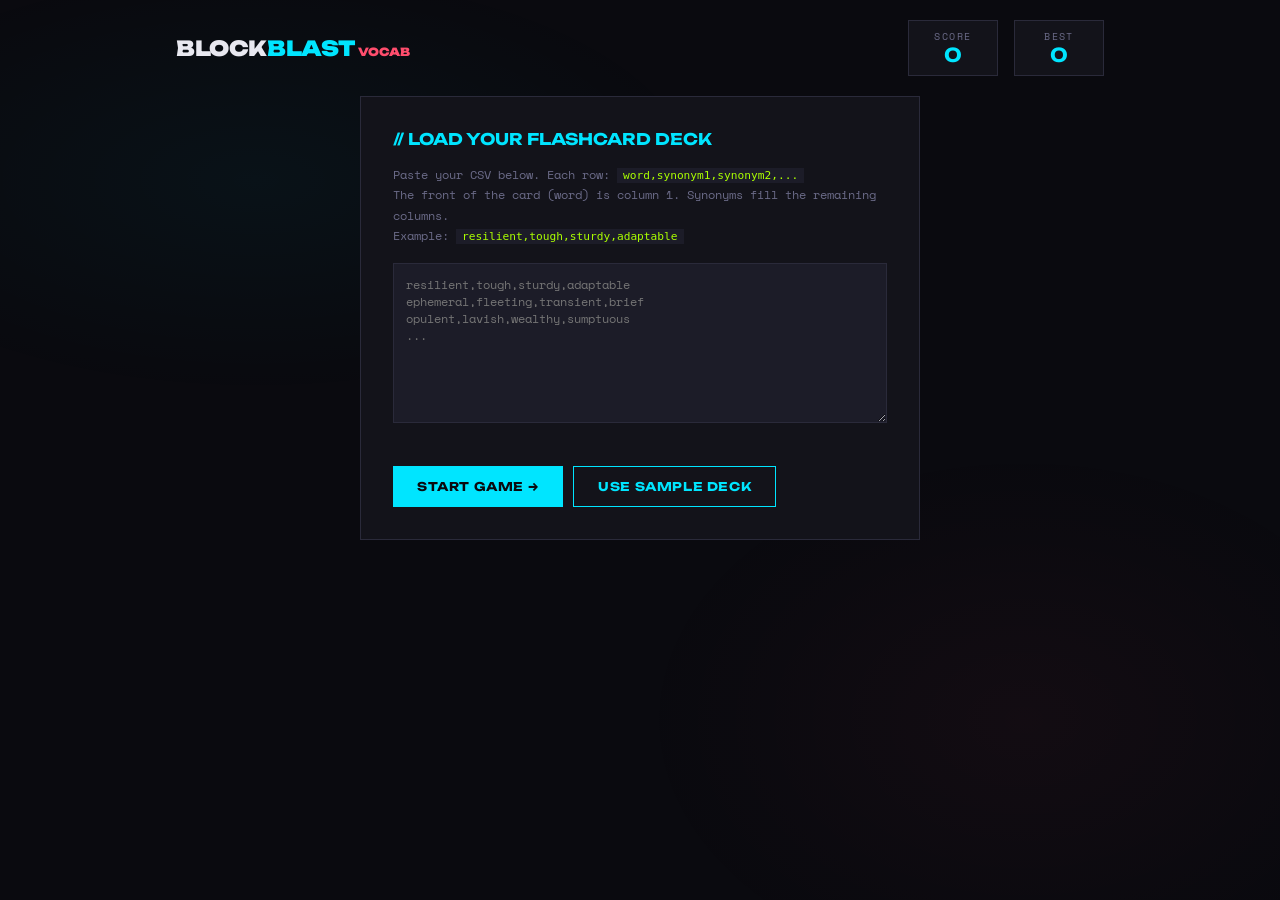
==== templates/game.html @ 5fb33e54 "Add /game route and Block Blast Vocab game Co-Authored-By: Claude Sonnet 4.6 <noreply@anthropic.com>" ====
<!DOCTYPE html>
<html lang="en">
<head>
<meta charset="UTF-8">
<meta name="viewport" content="width=device-width, initial-scale=1.0">
<title>Block Blast — Vocab Edition</title>
<link href="https://fonts.googleapis.com/css2?family=Space+Mono:wght@400;700&family=Unbounded:wght@400;700;900&display=swap" rel="stylesheet">
<style>
  :root {
    --bg: #0a0a0f;
    --surface: #13131a;
    --surface2: #1c1c28;
    --border: #2a2a3a;
    --accent: #00e5ff;
    --accent2: #ff4d6d;
    --accent3: #aaff00;
    --text: #e8e8f0;
    --muted: #6b6b88;
    --cell: #1a1a26;
    --cell-border: #252535;

    --c0: #00e5ff;
    --c1: #ff4d6d;
    --c2: #aaff00;
    --c3: #ffb700;
    --c4: #b56fff;
    --c5: #ff6b35;
    --c6: #00ff9f;
  }

  * { box-sizing: border-box; margin: 0; padding: 0; }

  body {
    background: var(--bg);
    color: var(--text);
    font-family: 'Space Mono', monospace;
    min-height: 100vh;
    display: flex;
    flex-direction: column;
    align-items: center;
    overflow-x: hidden;
  }

  /* Ambient background */
  body::before {
    content: '';
    position: fixed;
    inset: 0;
    background:
      radial-gradient(ellipse 60% 40% at 20% 20%, rgba(0,229,255,0.04) 0%, transparent 60%),
      radial-gradient(ellipse 50% 50% at 80% 80%, rgba(255,77,109,0.04) 0%, transparent 60%);
    pointer-events: none;
    z-index: 0;
  }

  .wrapper {
    position: relative;
    z-index: 1;
    width: 100%;
    max-width: 960px;
    padding: 20px 16px 40px;
    display: flex;
    flex-direction: column;
    align-items: center;
    gap: 20px;
  }

  /* Header */
  header {
    width: 100%;
    display: flex;
    justify-content: space-between;
    align-items: center;
  }

  .logo {
    font-family: 'Unbounded', sans-serif;
    font-weight: 900;
    font-size: 1.3rem;
    letter-spacing: -0.02em;
  }
  .logo span { color: var(--accent); }

  .score-area {
    display: flex;
    gap: 16px;
  }

  .score-box {
    background: var(--surface);
    border: 1px solid var(--border);
    padding: 8px 16px;
    text-align: center;
    min-width: 90px;
  }

  .score-box .label {
    font-size: 0.6rem;
    color: var(--muted);
    letter-spacing: 0.15em;
    text-transform: uppercase;
  }

  .score-box .value {
    font-family: 'Unbounded', sans-serif;
    font-size: 1.2rem;
    font-weight: 700;
    color: var(--accent);
  }

  /* CSV Setup screen */
  #setup-screen {
    width: 100%;
    max-width: 560px;
    background: var(--surface);
    border: 1px solid var(--border);
    padding: 32px;
    display: flex;
    flex-direction: column;
    gap: 16px;
  }

  #setup-screen h2 {
    font-family: 'Unbounded', sans-serif;
    font-size: 1rem;
    color: var(--accent);
  }

  #setup-screen p {
    font-size: 0.75rem;
    color: var(--muted);
    line-height: 1.7;
  }

  #setup-screen p code {
    background: var(--surface2);
    padding: 1px 6px;
    color: var(--accent3);
    font-size: 0.7rem;
  }

  textarea {
    background: var(--surface2);
    border: 1px solid var(--border);
    color: var(--text);
    font-family: 'Space Mono', monospace;
    font-size: 0.72rem;
    padding: 12px;
    resize: vertical;
    min-height: 160px;
    outline: none;
    transition: border-color 0.2s;
  }
  textarea:focus { border-color: var(--accent); }

  .btn {
    background: var(--accent);
    color: var(--bg);
    border: none;
    padding: 12px 24px;
    font-family: 'Unbounded', sans-serif;
    font-size: 0.75rem;
    font-weight: 700;
    letter-spacing: 0.05em;
    cursor: pointer;
    transition: opacity 0.15s, transform 0.1s;
  }
  .btn:hover { opacity: 0.85; }
  .btn:active { transform: scale(0.97); }
  .btn.danger { background: var(--accent2); }
  .btn.ghost {
    background: transparent;
    color: var(--accent);
    border: 1px solid var(--accent);
  }

  .error-msg {
    font-size: 0.7rem;
    color: var(--accent2);
    min-height: 1em;
  }

  /* Game layout */
  #game-screen {
    display: none;
    width: 100%;
    flex-direction: column;
    align-items: center;
    gap: 20px;
  }

  .game-main {
    display: flex;
    gap: 24px;
    align-items: flex-start;
    flex-wrap: wrap;
    justify-content: center;
  }

  /* Grid */
  #grid-container {
    position: relative;
  }

  #grid {
    display: grid;
    grid-template-columns: repeat(8, 44px);
    grid-template-rows: repeat(8, 44px);
    gap: 2px;
    background: var(--border);
    border: 2px solid var(--border);
    padding: 2px;
  }

  .cell {
    width: 44px;
    height: 44px;
    background: var(--cell);
    border: 1px solid var(--cell-border);
    transition: background 0.08s, transform 0.08s;
    position: relative;
  }

  .cell.filled {
    border-color: transparent;
  }

  .cell.highlight {
    background: rgba(255,255,255,0.15) !important;
    border-color: rgba(255,255,255,0.3);
  }

  .cell.invalid-highlight {
    background: rgba(255,77,109,0.25) !important;
    border-color: rgba(255,77,109,0.4);
  }

  .cell.clearing {
    animation: cellPop 0.35s ease forwards;
  }

  @keyframes cellPop {
    0% { transform: scale(1); opacity: 1; }
    50% { transform: scale(1.15); opacity: 0.7; }
    100% { transform: scale(0); opacity: 0; background: white; }
  }

  /* Pieces tray */
  .pieces-tray {
    display: flex;
    flex-direction: column;
    gap: 16px;
    align-items: center;
  }

  .tray-label {
    font-size: 0.6rem;
    letter-spacing: 0.2em;
    color: var(--muted);
    text-transform: uppercase;
  }

  .pieces-row {
    display: flex;
    gap: 16px;
    align-items: center;
    flex-wrap: wrap;
    justify-content: center;
  }

  .piece-slot {
    width: 100px;
    height: 100px;
    background: var(--surface);
    border: 1px solid var(--border);
    display: flex;
    align-items: center;
    justify-content: center;
    cursor: grab;
    transition: border-color 0.2s, transform 0.15s;
    position: relative;
  }

  .piece-slot:hover:not(.used) {
    border-color: var(--accent);
    transform: translateY(-2px);
  }

  .piece-slot.used {
    opacity: 0.25;
    cursor: default;
  }

  .piece-slot.selected {
    border-color: var(--accent);
    box-shadow: 0 0 0 1px var(--accent);
  }

  .piece-mini {
    display: grid;
    gap: 2px;
  }

  .piece-mini-cell {
    width: 16px;
    height: 16px;
    border-radius: 2px;
  }

  /* Side info */
  .side-info {
    display: flex;
    flex-direction: column;
    gap: 12px;
    min-width: 140px;
  }

  .info-block {
    background: var(--surface);
    border: 1px solid var(--border);
    padding: 12px 16px;
  }

  .info-block .label {
    font-size: 0.58rem;
    color: var(--muted);
    letter-spacing: 0.15em;
    text-transform: uppercase;
    margin-bottom: 4px;
  }

  .info-block .value {
    font-family: 'Unbounded', sans-serif;
    font-size: 1rem;
    font-weight: 700;
  }

  .streak-bar {
    display: flex;
    gap: 4px;
    margin-top: 6px;
  }

  .streak-pip {
    width: 12px;
    height: 12px;
    background: var(--border);
    transition: background 0.2s;
  }

  .streak-pip.active { background: var(--accent3); }

  /* Quiz Modal */
  #quiz-overlay {
    display: none;
    position: fixed;
    inset: 0;
    background: rgba(0,0,0,0.85);
    z-index: 100;
    align-items: center;
    justify-content: center;
  }

  #quiz-overlay.active { display: flex; }

  #quiz-modal {
    background: var(--surface);
    border: 1px solid var(--accent);
    padding: 36px 40px;
    max-width: 440px;
    width: 90%;
    display: flex;
    flex-direction: column;
    gap: 20px;
    position: relative;
    animation: modalIn 0.25s ease;
  }

  @keyframes modalIn {
    from { transform: translateY(20px) scale(0.97); opacity: 0; }
    to { transform: none; opacity: 1; }
  }

  .quiz-header {
    display: flex;
    justify-content: space-between;
    align-items: center;
  }

  .quiz-badge {
    font-size: 0.6rem;
    letter-spacing: 0.2em;
    color: var(--accent);
    text-transform: uppercase;
    border: 1px solid var(--accent);
    padding: 3px 8px;
  }

  .quiz-count {
    font-size: 0.65rem;
    color: var(--muted);
  }

  .quiz-prompt {
    font-size: 0.75rem;
    color: var(--muted);
    line-height: 1.6;
  }

  .synonym-display {
    font-family: 'Unbounded', sans-serif;
    font-size: 1.6rem;
    font-weight: 700;
    color: var(--accent3);
    letter-spacing: -0.02em;
    line-height: 1.2;
  }

  .quiz-input-row {
    display: flex;
    gap: 8px;
  }

  #quiz-input {
    flex: 1;
    background: var(--surface2);
    border: 1px solid var(--border);
    color: var(--text);
    font-family: 'Space Mono', monospace;
    font-size: 0.85rem;
    padding: 10px 14px;
    outline: none;
    transition: border-color 0.2s;
  }

  #quiz-input:focus { border-color: var(--accent); }

  #quiz-feedback {
    font-size: 0.72rem;
    min-height: 1.1em;
    transition: color 0.2s;
  }

  #quiz-feedback.correct { color: var(--accent3); }
  #quiz-feedback.wrong { color: var(--accent2); }

  /* Game Over overlay */
  #gameover-overlay {
    display: none;
    position: fixed;
    inset: 0;
    background: rgba(0,0,0,0.9);
    z-index: 200;
    align-items: center;
    justify-content: center;
  }

  #gameover-overlay.active { display: flex; }

  #gameover-modal {
    background: var(--surface);
    border: 1px solid var(--accent2);
    padding: 40px;
    max-width: 380px;
    width: 90%;
    text-align: center;
    display: flex;
    flex-direction: column;
    gap: 16px;
    animation: modalIn 0.3s ease;
  }

  #gameover-modal h2 {
    font-family: 'Unbounded', sans-serif;
    font-size: 1.5rem;
    color: var(--accent2);
  }

  #gameover-modal .final-score {
    font-family: 'Unbounded', sans-serif;
    font-size: 2.5rem;
    font-weight: 900;
    color: var(--accent);
  }

  #gameover-modal p {
    font-size: 0.72rem;
    color: var(--muted);
    line-height: 1.7;
  }

  .btn-row {
    display: flex;
    gap: 10px;
    justify-content: center;
    flex-wrap: wrap;
  }

  /* Drag ghost */
  #drag-ghost {
    position: fixed;
    pointer-events: none;
    z-index: 999;
    opacity: 0.75;
    display: none;
  }

  .ghost-grid {
    display: grid;
    gap: 2px;
  }

  .ghost-cell {
    width: 44px;
    height: 44px;
    border-radius: 2px;
  }

  /* Animations */
  @keyframes scoreFloat {
    0% { opacity: 1; transform: translateY(0); }
    100% { opacity: 0; transform: translateY(-40px); }
  }

  .score-float {
    position: absolute;
    font-family: 'Unbounded', sans-serif;
    font-size: 0.85rem;
    font-weight: 700;
    color: var(--accent3);
    pointer-events: none;
    animation: scoreFloat 0.8s ease forwards;
    z-index: 50;
    white-space: nowrap;
  }

  /* Responsive */
  @media (max-width: 560px) {
    #grid { grid-template-columns: repeat(8, 38px); grid-template-rows: repeat(8, 38px); }
    .cell { width: 38px; height: 38px; }
    .ghost-cell { width: 38px; height: 38px; }
  }
</style>
</head>
<body>
<div class="wrapper">
  <header>
    <div class="logo">BLOCK<span>BLAST</span> <span style="color:var(--accent2);font-size:0.7rem;">VOCAB</span></div>
    <div class="score-area">
      <div class="score-box">
        <div class="label">Score</div>
        <div class="value" id="score-display">0</div>
      </div>
      <div class="score-box">
        <div class="label">Best</div>
        <div class="value" id="best-display">0</div>
      </div>
    </div>
  </header>

  <!-- SETUP SCREEN -->
  <div id="setup-screen">
    <h2>// LOAD YOUR FLASHCARD DECK</h2>
    <p>
      Paste your CSV below. Each row: <code>word,synonym1,synonym2,...</code><br>
      The front of the card (word) is column 1. Synonyms fill the remaining columns.<br>
      Example: <code>resilient,tough,sturdy,adaptable</code>
    </p>
    <textarea id="csv-input" placeholder="resilient,tough,sturdy,adaptable&#10;ephemeral,fleeting,transient,brief&#10;opulent,lavish,wealthy,sumptuous&#10;..."></textarea>
    <div class="error-msg" id="csv-error"></div>
    <div style="display:flex;gap:10px;flex-wrap:wrap;">
      <button class="btn" onclick="loadDeck()">START GAME →</button>
      <button class="btn ghost" onclick="loadSampleDeck()">USE SAMPLE DECK</button>
    </div>
  </div>

  <!-- GAME SCREEN -->
  <div id="game-screen">
    <div class="game-main">
      <!-- Grid -->
      <div id="grid-container">
        <div id="grid"></div>
      </div>

      <!-- Side panel -->
      <div class="side-info">
        <div class="info-block">
          <div class="label">Blocks Placed</div>
          <div class="value" id="blocks-placed-display">0</div>
          <div class="streak-bar">
            <div class="streak-pip" id="pip0"></div>
            <div class="streak-pip" id="pip1"></div>
            <div class="streak-pip" id="pip2"></div>
          </div>
          <div class="label" style="margin-top:6px;font-size:0.55rem;">QUIZ EVERY 3</div>
        </div>
        <div class="info-block">
          <div class="label">Lines Cleared</div>
          <div class="value" id="lines-display">0</div>
        </div>
        <div class="info-block">
          <div class="label">Quiz Score</div>
          <div class="value" id="quiz-score-display" style="color:var(--accent3)">0</div>
        </div>
        <button class="btn danger" onclick="confirmNewGame()" style="margin-top:8px;font-size:0.65rem;padding:10px 12px;">NEW GAME</button>
        <button class="btn ghost" onclick="showSetup()" style="font-size:0.65rem;padding:10px 12px;">LOAD DECK</button>
      </div>
    </div>

    <!-- Pieces tray -->
    <div class="pieces-tray">
      <div class="tray-label">— Choose a piece to place —</div>
      <div class="pieces-row" id="pieces-row"></div>
    </div>
  </div>
</div>

<!-- Drag ghost -->
<div id="drag-ghost">
  <div class="ghost-grid" id="ghost-grid"></div>
</div>

<!-- QUIZ OVERLAY -->
<div id="quiz-overlay">
  <div id="quiz-modal">
    <div class="quiz-header">
      <div class="quiz-badge">📚 Vocab Quiz</div>
      <div class="quiz-count" id="quiz-count-display"></div>
    </div>
    <div class="quiz-prompt">What word matches this synonym?</div>
    <div class="synonym-display" id="synonym-display"></div>
    <div class="quiz-input-row">
      <input type="text" id="quiz-input" placeholder="Type the word..." autocomplete="off" autocorrect="off" spellcheck="false">
      <button class="btn" onclick="submitQuiz()">→</button>
    </div>
    <div id="quiz-feedback"></div>
  </div>
</div>

<!-- GAME OVER OVERLAY -->
<div id="gameover-overlay">
  <div id="gameover-modal">
    <h2>GAME OVER</h2>
    <div class="final-score" id="final-score-display">0</div>
    <p>No more pieces can be placed.</p>
    <p id="go-quiz-summary"></p>
    <div class="btn-row">
      <button class="btn" onclick="restartGame()">PLAY AGAIN</button>
      <button class="btn ghost" onclick="showSetup()">NEW DECK</button>
    </div>
  </div>
</div>

<script>
// ─── DATA ────────────────────────────────────────────────────────────────────
const PIECE_SHAPES = [
  // 1-cell
  [[0,0]],
  // 2-cell
  [[0,0],[0,1]],
  [[0,0],[1,0]],
  // 3-cell L shapes
  [[0,0],[1,0],[1,1]],
  [[0,0],[0,1],[1,0]],
  [[0,0],[0,1],[1,1]],
  [[0,1],[1,0],[1,1]],
  // 3-cell lines
  [[0,0],[0,1],[0,2]],
  [[0,0],[1,0],[2,0]],
  // 2x2 square
  [[0,0],[0,1],[1,0],[1,1]],
  // T shapes
  [[0,0],[0,1],[0,2],[1,1]],
  [[0,0],[1,0],[2,0],[1,1]],
  [[1,0],[0,1],[1,1],[1,2]],
  [[0,1],[1,0],[1,1],[2,1]],
  // L shapes 4
  [[0,0],[1,0],[2,0],[2,1]],
  [[0,0],[0,1],[0,2],[1,0]],
  [[0,0],[0,1],[1,1],[2,1]],
  [[2,0],[0,1],[1,1],[2,1]],
  // S/Z
  [[0,1],[0,2],[1,0],[1,1]],
  [[0,0],[0,1],[1,1],[1,2]],
  // 4-line
  [[0,0],[0,1],[0,2],[0,3]],
  [[0,0],[1,0],[2,0],[3,0]],
  // 5-line
  [[0,0],[0,1],[0,2],[0,3],[0,4]],
  [[0,0],[1,0],[2,0],[3,0],[4,0]],
];

const COLORS = ['--c0','--c1','--c2','--c3','--c4','--c5','--c6'];

const SAMPLE_DECK = [
  {word:'resilient', synonyms:['tough','sturdy','adaptable']},
  {word:'ephemeral', synonyms:['fleeting','transient','brief']},
  {word:'opulent', synonyms:['lavish','wealthy','sumptuous']},
  {word:'austere', synonyms:['severe','plain','harsh']},
  {word:'tenacious', synonyms:['persistent','determined','stubborn']},
  {word:'gregarious', synonyms:['sociable','outgoing','friendly']},
  {word:'melancholy', synonyms:['sad','gloomy','sorrowful']},
  {word:'voracious', synonyms:['greedy','insatiable','hungry']},
  {word:'candid', synonyms:['honest','frank','direct']},
  {word:'prudent', synonyms:['cautious','wise','careful']},
];

// ─── STATE ───────────────────────────────────────────────────────────────────
let deck = [];
let grid = Array.from({length:8}, () => Array(8).fill(null)); // null or colorVar
let score = 0;
let best = 0;
let blocksPlaced = 0;
let linesCleared = 0;
let quizScore = 0;
let pieces = [null, null, null]; // current 3 pieces
let selectedPiece = null; // index
let quizActive = false;
let quizWord = null;
let quizSynonym = null;
let quizAttempts = 0;
let CELL_SIZE = 46; // px (cell + gap)

// ─── CSV PARSING ─────────────────────────────────────────────────────────────
function parseCsv(raw) {
  const lines = raw.trim().split('\n').filter(l => l.trim());
  const result = [];
  for (const line of lines) {
    const parts = line.split(',').map(s => s.trim()).filter(Boolean);
    if (parts.length < 2) continue;
    const word = parts[0];
    const synonyms = parts.slice(1);
    result.push({word, synonyms});
  }
  return result;
}

function loadDeck() {
  const raw = document.getElementById('csv-input').value;
  const err = document.getElementById('csv-error');
  const parsed = parseCsv(raw);
  if (parsed.length < 3) {
    err.textContent = 'Need at least 3 word/synonym pairs.';
    return;
  }
  err.textContent = '';
  deck = parsed;
  startGame();
}

function loadSampleDeck() {
  deck = SAMPLE_DECK;
  startGame();
}

function showSetup() {
  document.getElementById('setup-screen').style.display = 'flex';
  document.getElementById('game-screen').style.display = 'none';
}

// ─── GAME INIT ───────────────────────────────────────────────────────────────
function startGame() {
  grid = Array.from({length:8}, () => Array(8).fill(null));
  score = 0;
  blocksPlaced = 0;
  linesCleared = 0;
  quizScore = 0;
  selectedPiece = null;

  document.getElementById('setup-screen').style.display = 'none';
  document.getElementById('game-screen').style.display = 'flex';
  document.getElementById('gameover-overlay').classList.remove('active');

  buildGridDOM();
  dealPieces();
  updateUI();
}

function restartGame() {
  document.getElementById('gameover-overlay').classList.remove('active');
  startGame();
}

function confirmNewGame() {
  if (confirm('Start a new game?')) startGame();
}

// ─── GRID DOM ─────────────────────────────────────────────────────────────────
function buildGridDOM() {
  const g = document.getElementById('grid');
  g.innerHTML = '';
  for (let r = 0; r < 8; r++) {
    for (let c = 0; c < 8; c++) {
      const cell = document.createElement('div');
      cell.className = 'cell';
      cell.id = `cell-${r}-${c}`;
      cell.addEventListener('mouseenter', () => onCellHover(r, c));
      cell.addEventListener('click', () => onCellClick(r, c));
      g.appendChild(cell);
    }
  }
  // Detect cell size from DOM
  setTimeout(() => {
    const firstCell = document.getElementById('cell-0-0');
    if (firstCell) {
      CELL_SIZE = firstCell.offsetWidth + 2;
    }
  }, 50);
}

function renderGrid() {
  for (let r = 0; r < 8; r++) {
    for (let c = 0; c < 8; c++) {
      const cell = document.getElementById(`cell-${r}-${c}`);
      const colorVar = grid[r][c];
      if (colorVar) {
        cell.style.background = `var(${colorVar})`;
        cell.classList.add('filled');
      } else {
        cell.style.background = '';
        cell.classList.remove('filled');
      }
    }
  }
}

// ─── PIECES ───────────────────────────────────────────────────────────────────
function dealPieces() {
  pieces = [0,1,2].map(() => randomPiece());
  renderPieces();
}

function randomPiece() {
  const shape = PIECE_SHAPES[Math.floor(Math.random() * PIECE_SHAPES.length)];
  const color = COLORS[Math.floor(Math.random() * COLORS.length)];
  return {shape, color};
}

function renderPieces() {
  const row = document.getElementById('pieces-row');
  row.innerHTML = '';
  pieces.forEach((piece, idx) => {
    const slot = document.createElement('div');
    slot.className = 'piece-slot' + (piece === null ? ' used' : '');
    if (piece && idx === selectedPiece) slot.classList.add('selected');

    if (piece) {
      // Compute bounding box
      const rows = piece.shape.map(([r]) => r);
      const cols = piece.shape.map(([,c]) => c);
      const maxR = Math.max(...rows);
      const maxC = Math.max(...cols);
      const miniGrid = document.createElement('div');
      miniGrid.className = 'piece-mini';
      miniGrid.style.gridTemplateColumns = `repeat(${maxC+1}, 16px)`;
      miniGrid.style.gridTemplateRows = `repeat(${maxR+1}, 16px)`;

      for (let r = 0; r <= maxR; r++) {
        for (let c = 0; c <= maxC; c++) {
          const mc = document.createElement('div');
          mc.className = 'piece-mini-cell';
          const isFilled = piece.shape.some(([pr,pc]) => pr===r && pc===c);
          mc.style.background = isFilled ? `var(${piece.color})` : 'transparent';
          miniGrid.appendChild(mc);
        }
      }
      slot.appendChild(miniGrid);
      slot.addEventListener('click', () => selectPiece(idx));
    }
    row.appendChild(slot);
  });
}

function selectPiece(idx) {
  if (pieces[idx] === null || quizActive) return;
  selectedPiece = idx;
  renderPieces();
  clearHighlights();
}

// ─── PLACEMENT ───────────────────────────────────────────────────────────────
function onCellHover(r, c) {
  if (selectedPiece === null || quizActive) return;
  const piece = pieces[selectedPiece];
  if (!piece) return;
  clearHighlights();
  const valid = canPlace(piece.shape, r, c);
  piece.shape.forEach(([dr, dc]) => {
    const tr = r + dr, tc = c + dc;
    if (tr >= 0 && tr < 8 && tc >= 0 && tc < 8) {
      const cell = document.getElementById(`cell-${tr}-${tc}`);
      cell.classList.add(valid ? 'highlight' : 'invalid-highlight');
    }
  });
}

function onCellClick(r, c) {
  if (selectedPiece === null || quizActive) return;
  const piece = pieces[selectedPiece];
  if (!piece) return;
  if (!canPlace(piece.shape, r, c)) return;

  placePiece(piece, r, c);
}

function canPlace(shape, r, c) {
  return shape.every(([dr, dc]) => {
    const tr = r+dr, tc = c+dc;
    return tr >= 0 && tr < 8 && tc >= 0 && tc < 8 && grid[tr][tc] === null;
  });
}

function placePiece(piece, r, c) {
  piece.shape.forEach(([dr, dc]) => {
    grid[r+dr][c+dc] = piece.color;
  });
  pieces[selectedPiece] = null;
  selectedPiece = null;
  blocksPlaced++;

  // Score: cells placed
  const cellsPlaced = piece.shape.length;
  addScore(cellsPlaced * 10);

  renderGrid();
  clearHighlights();

  // Check line clears
  checkClears(r, c, piece.shape);

  // Update pip indicators
  updatePips();

  // If all 3 used, redeal
  if (pieces.every(p => p === null)) {
    dealPieces();
  } else {
    renderPieces();
  }

  updateUI();

  // Quiz every 3 blocks
  if (blocksPlaced % 3 === 0) {
    setTimeout(() => showQuiz(), 200);
    return;
  }

  // Check game over
  setTimeout(() => checkGameOver(), 50);
}

function updatePips() {
  const progress = blocksPlaced % 3;
  [0,1,2].forEach(i => {
    const pip = document.getElementById(`pip${i}`);
    pip.classList.toggle('active', i < progress);
  });
}

// ─── LINE CLEARING ─────────────────────────────────────────────────────────────
function checkClears(anchorR, anchorC, shape) {
  // Find all rows and cols touched
  const touchedRows = [...new Set(shape.map(([dr]) => anchorR + dr))];
  const touchedCols = [...new Set(shape.map(([,dc]) => anchorC + dc))];

  const fullRows = [];
  const fullCols = [];

  for (const r of [0,1,2,3,4,5,6,7]) {
    if (grid[r].every(v => v !== null)) fullRows.push(r);
  }
  for (const c of [0,1,2,3,4,5,6,7]) {
    if (grid.every(row => row[c] !== null)) fullCols.push(c);
  }

  if (fullRows.length === 0 && fullCols.length === 0) return;

  // Animate clearing cells
  const clearSet = new Set();
  fullRows.forEach(r => { for(let c=0;c<8;c++) clearSet.add(`${r}-${c}`); });
  fullCols.forEach(c => { for(let r=0;r<8;r++) clearSet.add(`${r}-${c}`); });

  clearSet.forEach(key => {
    const cell = document.getElementById(`cell-${key}`);
    if (cell) cell.classList.add('clearing');
  });

  const cleared = fullRows.length + fullCols.length;
  linesCleared += cleared;

  // Bonus scoring
  let lineScore = 0;
  cleared === 1 ? lineScore = 100 :
  cleared === 2 ? lineScore = 250 :
  cleared === 3 ? lineScore = 450 :
  lineScore = cleared * 200;

  setTimeout(() => {
    // Clear from grid
    fullRows.forEach(r => { for(let c=0;c<8;c++) grid[r][c] = null; });
    fullCols.forEach(c => { for(let r=0;r<8;r++) grid[r][c] = null; });

    clearSet.forEach(key => {
      const cell = document.getElementById(`cell-${key}`);
      if (cell) cell.classList.remove('clearing');
    });

    addScore(lineScore, true);
    renderGrid();
    updateUI();
  }, 350);
}

// ─── SCORE ─────────────────────────────────────────────────────────────────
function addScore(pts, showFloat) {
  score += pts;
  if (score > best) best = score;
  if (showFloat) {
    const gridEl = document.getElementById('grid');
    const rect = gridEl.getBoundingClientRect();
    const float = document.createElement('div');
    float.className = 'score-float';
    float.textContent = `+${pts}`;
    float.style.left = (rect.left + rect.width/2 - 30) + 'px';
    float.style.top = (rect.top + rect.height/2) + 'px';
    float.style.position = 'fixed';
    document.body.appendChild(float);
    setTimeout(() => float.remove(), 800);
  }
  updateUI();
}

function updateUI() {
  document.getElementById('score-display').textContent = score;
  document.getElementById('best-display').textContent = best;
  document.getElementById('blocks-placed-display').textContent = blocksPlaced;
  document.getElementById('lines-display').textContent = linesCleared;
  document.getElementById('quiz-score-display').textContent = quizScore;
}

function clearHighlights() {
  document.querySelectorAll('.cell').forEach(c => {
    c.classList.remove('highlight','invalid-highlight');
  });
}

// ─── QUIZ ──────────────────────────────────────────────────────────────────
function showQuiz() {
  quizActive = true;
  // Pick random card
  const card = deck[Math.floor(Math.random() * deck.length)];
  const synonym = card.synonyms[Math.floor(Math.random() * card.synonyms.length)];
  quizWord = card.word;
  quizSynonym = synonym;
  quizAttempts = 0;

  document.getElementById('synonym-display').textContent = synonym;
  document.getElementById('quiz-count-display').textContent = `Card ${deck.indexOf(card)+1} / ${deck.length}`;
  document.getElementById('quiz-feedback').textContent = '';
  document.getElementById('quiz-feedback').className = '';
  document.getElementById('quiz-input').value = '';
  document.getElementById('quiz-overlay').classList.add('active');

  setTimeout(() => document.getElementById('quiz-input').focus(), 100);
}

document.addEventListener('keydown', (e) => {
  if (e.key === 'Enter' && quizActive) submitQuiz();
});

function submitQuiz() {
  const input = document.getElementById('quiz-input').value.trim().toLowerCase();
  const correct = quizWord.toLowerCase();
  const fb = document.getElementById('quiz-feedback');

  if (!input) return;

  if (input === correct) {
    fb.textContent = `✓ Correct! "${quizWord}" — well done.`;
    fb.className = 'correct';
    quizScore++;
    updateUI();
    setTimeout(closeQuiz, 900);
  } else {
    quizAttempts++;
    // Give a new question after wrong answer
    fb.textContent = `✗ Not quite. The answer was "${quizWord}". Loading next question...`;
    fb.className = 'wrong';
    setTimeout(() => {
      // Pick a different card
      let newCard;
      let tries = 0;
      do {
        newCard = deck[Math.floor(Math.random() * deck.length)];
        tries++;
      } while (newCard.word === quizWord && tries < 20 && deck.length > 1);

      const newSynonym = newCard.synonyms[Math.floor(Math.random() * newCard.synonyms.length)];
      quizWord = newCard.word;
      quizSynonym = newSynonym;

      document.getElementById('synonym-display').textContent = newSynonym;
      document.getElementById('quiz-count-display').textContent = `Card ${deck.indexOf(newCard)+1} / ${deck.length}`;
      document.getElementById('quiz-feedback').textContent = '';
      document.getElementById('quiz-feedback').className = '';
      document.getElementById('quiz-input').value = '';
      document.getElementById('quiz-input').focus();
    }, 1400);
  }
}

function closeQuiz() {
  quizActive = false;
  document.getElementById('quiz-overlay').classList.remove('active');
  // Check game over after quiz closes
  setTimeout(() => checkGameOver(), 50);
}

// ─── GAME OVER ─────────────────────────────────────────────────────────────
function checkGameOver() {
  const activePieces = pieces.filter(p => p !== null);
  if (activePieces.length === 0) return;
  const canPlace = activePieces.some(piece =>
    piece.shape && canPlaceAnywhere(piece.shape)
  );
  if (!canPlace) showGameOver();
}

function canPlaceAnywhere(shape) {
  for (let r = 0; r < 8; r++) {
    for (let c = 0; c < 8; c++) {
      if (shape.every(([dr,dc]) => {
        const tr=r+dr, tc=c+dc;
        return tr>=0&&tr<8&&tc>=0&&tc<8&&grid[tr][tc]===null;
      })) return true;
    }
  }
  return false;
}

function showGameOver() {
  document.getElementById('final-score-display').textContent = score;
  document.getElementById('go-quiz-summary').textContent =
    `Quiz answers correct: ${quizScore}`;
  document.getElementById('gameover-overlay').classList.add('active');
}

// ─── KEYBOARD SHORTCUTS ────────────────────────────────────────────────────
document.addEventListener('keydown', (e) => {
  if (quizActive) return;
  if (e.key >= '1' && e.key <= '3') {
    const idx = parseInt(e.key) - 1;
    if (pieces[idx]) selectPiece(idx);
  }
});

// Initialize
document.getElementById('setup-screen').style.display = 'flex';
document.getElementById('game-screen').style.display = 'none';
</script>
</body>
</html>
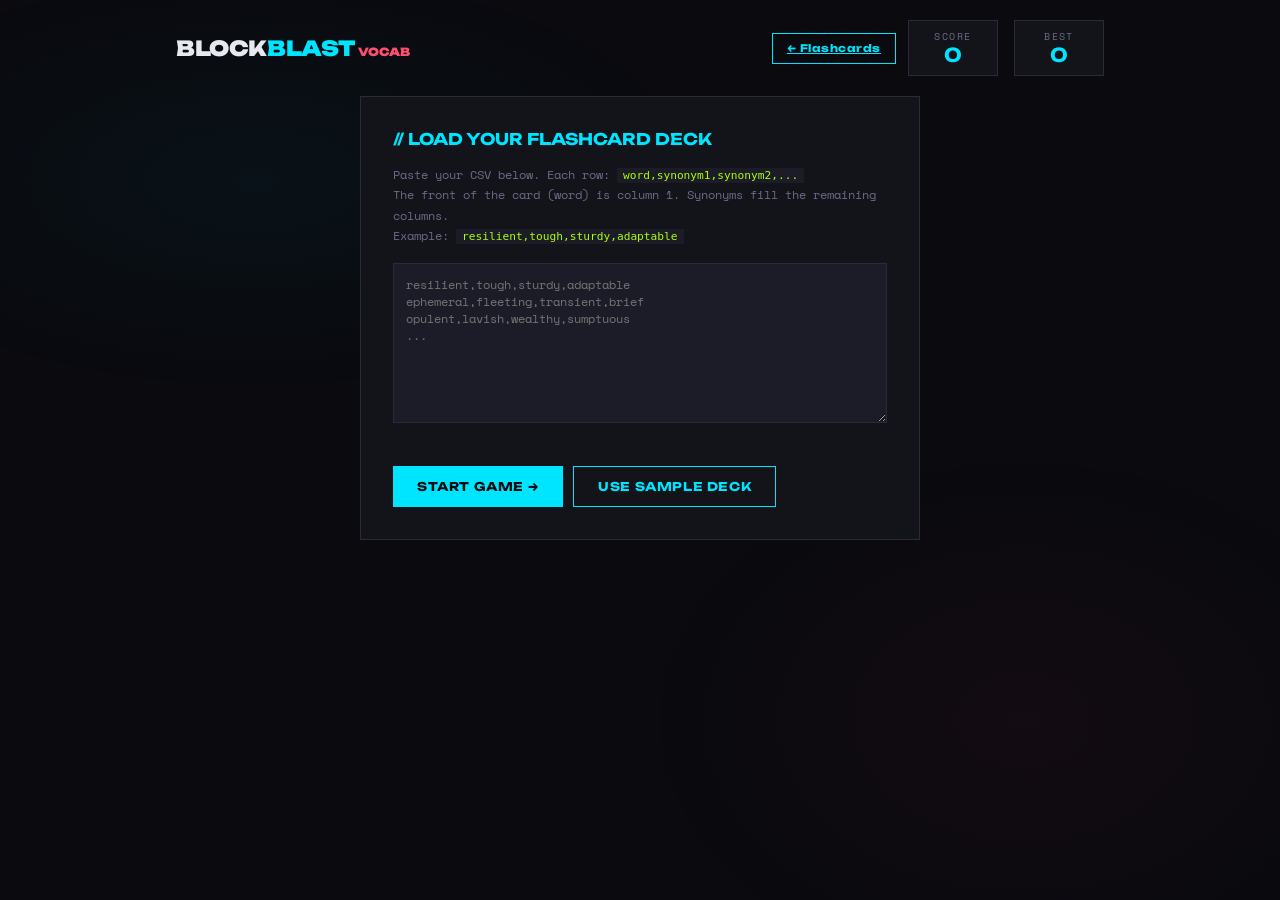
==== commit 19064fae: "Add cross-page nav links to deck bar and game header Co-Authored-By: Claude Sonnet 4.6 <noreply@anth" ====
--- a/templates/game.html
+++ b/templates/game.html
@@ -546,14 +546,17 @@
 <div class="wrapper">
   <header>
     <div class="logo">BLOCK<span>BLAST</span> <span style="color:var(--accent2);font-size:0.7rem;">VOCAB</span></div>
-    <div class="score-area">
-      <div class="score-box">
-        <div class="label">Score</div>
-        <div class="value" id="score-display">0</div>
-      </div>
-      <div class="score-box">
-        <div class="label">Best</div>
-        <div class="value" id="best-display">0</div>
+    <div style="display:flex;align-items:center;gap:12px;">
+      <a href="/" class="btn ghost" style="font-size:0.65rem;padding:8px 14px;">&#8592; Flashcards</a>
+      <div class="score-area">
+        <div class="score-box">
+          <div class="label">Score</div>
+          <div class="value" id="score-display">0</div>
+        </div>
+        <div class="score-box">
+          <div class="label">Best</div>
+          <div class="value" id="best-display">0</div>
+        </div>
       </div>
     </div>
   </header>
@@ -652,6 +655,9 @@
 </div>
 
 <script>
+// ─── SERVER-INJECTED DECK ────────────────────────────────────────────────────
+const DECK_DATA = {{ deck_data | tojson }};
+
 // ─── DATA ────────────────────────────────────────────────────────────────────
 const PIECE_SHAPES = [
   // 1-cell
@@ -1155,9 +1161,14 @@
   }
 });
 
-// Initialize
-document.getElementById('setup-screen').style.display = 'flex';
-document.getElementById('game-screen').style.display = 'none';
+// Initialize — use server-injected deck if available, else show setup screen
+if (DECK_DATA.length >= 3) {
+  deck = DECK_DATA;
+  startGame();
+} else {
+  document.getElementById('setup-screen').style.display = 'flex';
+  document.getElementById('game-screen').style.display = 'none';
+}
 </script>
 </body>
 </html>
